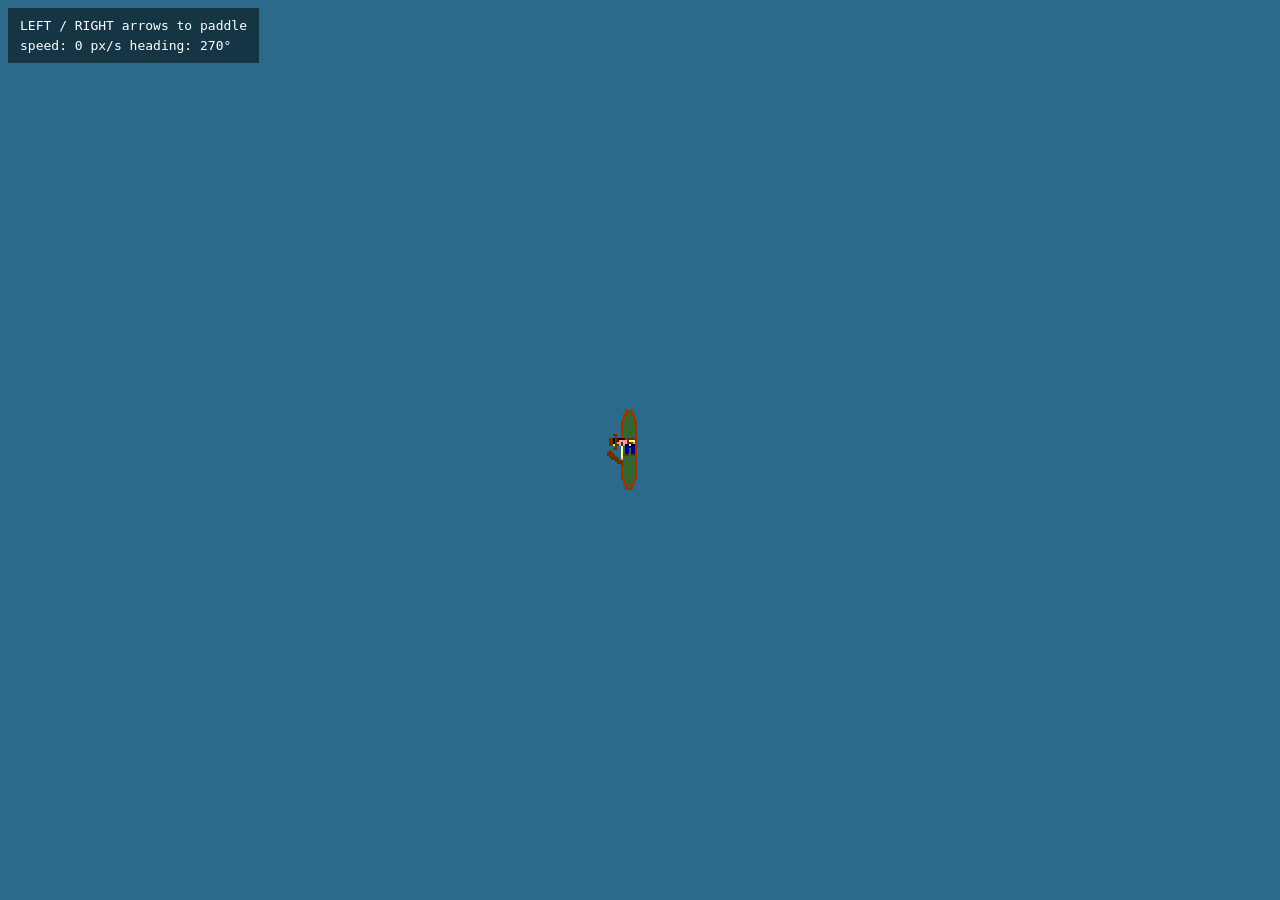
==== paddle/index.html @ dc981122 "fuck off mythos" ====
<!DOCTYPE html>
<html>
<head>
  <meta charset="utf-8">
  <meta name="viewport" content="width=device-width, initial-scale=1.0">
  <title>Paddle Prototype</title>
  <style>
    html, body {
      margin: 0;
      padding: 0;
      background: #1b3a4b;
      overflow: hidden;
      font-family: monospace;
      color: #fff;
    }
    canvas {
      display: block;
      image-rendering: pixelated;
    }
    #hud {
      position: fixed;
      top: 8px;
      left: 8px;
      background: rgba(0, 0, 0, 0.5);
      padding: 8px 12px;
      font-size: 13px;
      line-height: 1.5;
      pointer-events: none;
    }
  </style>
</head>
<body>
  <div id="hud">
    LEFT / RIGHT arrows to paddle<br>
    <span id="stats"></span>
  </div>
  <canvas id="world"></canvas>

  <script>
    // --- sprite sheet: second row of canoe_concept.gif ---
    // 4 frames, 40x45 each, at x = 0, 41, 82, 123, y = 45.
    // Frames 0-1: stroke on the left side. Frames 2-3: stroke on the right side.
    const FRAME_W = 40;
    const FRAME_H = 45;
    const FRAME_Y = 45;
    const FRAME_X = [0, 41, 82, 123];
    const LEFT_STROKE = [0, 1];
    const RIGHT_STROKE = [2, 3];
    const IDLE_FRAME = 1;

    const SCALE = 2;

    // --- physics tuning ---
    const TURN_PER_STROKE = Math.PI / 14;  // radians the boat rotates per press
    const THRUST_PER_STROKE = 25;          // px/sec added along heading per press
    const DRAG = 0.35;                     // fraction of velocity kept per second
    const STROKE_FRAME_MS = 110;           // ms per animation frame of a stroke

    const canvas = document.getElementById('world');
    const ctx = canvas.getContext('2d');
    const stats = document.getElementById('stats');

    function resize() {
      canvas.width = window.innerWidth;
      canvas.height = window.innerHeight;
      ctx.imageSmoothingEnabled = false;
    }
    window.addEventListener('resize', resize);
    resize();

    const sheet = new Image();
    sheet.src = '../img/canoe_concept.gif';

    const boat = {
      x: window.innerWidth / 2,
      y: window.innerHeight / 2,
      heading: -Math.PI / 2,   // pointing up; sprite faces east at heading 0
      vx: 0,
      vy: 0,
      // animation state
      strokeFrames: null,
      strokeStart: 0,
    };

    function paddle(side) {
      // a stroke on one side pushes the bow toward the opposite side,
      // then propels the boat along its new heading
      if (side === 'left') {
        boat.heading += TURN_PER_STROKE;
        boat.strokeFrames = LEFT_STROKE;
      } else {
        boat.heading -= TURN_PER_STROKE;
        boat.strokeFrames = RIGHT_STROKE;
      }
      boat.vx += Math.cos(boat.heading) * THRUST_PER_STROKE;
      boat.vy += Math.sin(boat.heading) * THRUST_PER_STROKE;
      boat.strokeStart = performance.now();
    }

    window.addEventListener('keydown', (e) => {
      if (e.key === 'ArrowLeft') { paddle('left'); e.preventDefault(); }
      if (e.key === 'ArrowRight') { paddle('right'); e.preventDefault(); }
    });

    function currentFrame(now) {
      if (boat.strokeFrames) {
        const i = Math.floor((now - boat.strokeStart) / STROKE_FRAME_MS);
        if (i < boat.strokeFrames.length) return boat.strokeFrames[i];
        boat.strokeFrames = null;
      }
      return IDLE_FRAME;
    }

    function drawVector(cx, cy) {
      const speed = Math.hypot(boat.vx, boat.vy);
      if (speed < 1) return;
      const angle = Math.atan2(boat.vy, boat.vx);
      const len = Math.min(30 + speed, 160);
      const tipX = cx + Math.cos(angle) * len;
      const tipY = cy + Math.sin(angle) * len;

      ctx.strokeStyle = '#ffdd55';
      ctx.fillStyle = '#ffdd55';
      ctx.lineWidth = 3;
      ctx.beginPath();
      ctx.moveTo(cx, cy);
      ctx.lineTo(tipX, tipY);
      ctx.stroke();

      // arrowhead
      const headLen = 10;
      ctx.beginPath();
      ctx.moveTo(tipX, tipY);
      ctx.lineTo(tipX - headLen * Math.cos(angle - 0.4), tipY - headLen * Math.sin(angle - 0.4));
      ctx.lineTo(tipX - headLen * Math.cos(angle + 0.4), tipY - headLen * Math.sin(angle + 0.4));
      ctx.closePath();
      ctx.fill();
    }

    let last = performance.now();
    function tick(now) {
      const dt = Math.min((now - last) / 1000, 0.1);
      last = now;

      // integrate velocity with water drag
      boat.x += boat.vx * dt;
      boat.y += boat.vy * dt;
      const keep = Math.pow(DRAG, dt);
      boat.vx *= keep;
      boat.vy *= keep;

      // wrap around the screen
      const m = FRAME_W * SCALE;
      if (boat.x < -m) boat.x = canvas.width + m;
      if (boat.x > canvas.width + m) boat.x = -m;
      if (boat.y < -m) boat.y = canvas.height + m;
      if (boat.y > canvas.height + m) boat.y = -m;

      // water
      ctx.fillStyle = '#2b6a8a';
      ctx.fillRect(0, 0, canvas.width, canvas.height);

      if (sheet.complete && sheet.naturalWidth) {
        const frame = currentFrame(now);
        ctx.save();
        ctx.translate(boat.x, boat.y);
        // sprite faces east in the sheet, so rotate by the heading directly
        ctx.rotate(boat.heading);
        ctx.drawImage(
          sheet,
          FRAME_X[frame], FRAME_Y, FRAME_W, FRAME_H,
          -FRAME_W * SCALE / 2, -FRAME_H * SCALE / 2,
          FRAME_W * SCALE, FRAME_H * SCALE
        );
        ctx.restore();
      }

      drawVector(boat.x, boat.y);

      const speed = Math.hypot(boat.vx, boat.vy);
      const deg = ((boat.heading * 180 / Math.PI) % 360 + 360) % 360;
      stats.textContent = 'speed: ' + speed.toFixed(0) + ' px/s  heading: ' + deg.toFixed(0) + '\u00B0';

      requestAnimationFrame(tick);
    }
    requestAnimationFrame(tick);
  </script>
</body>
</html>
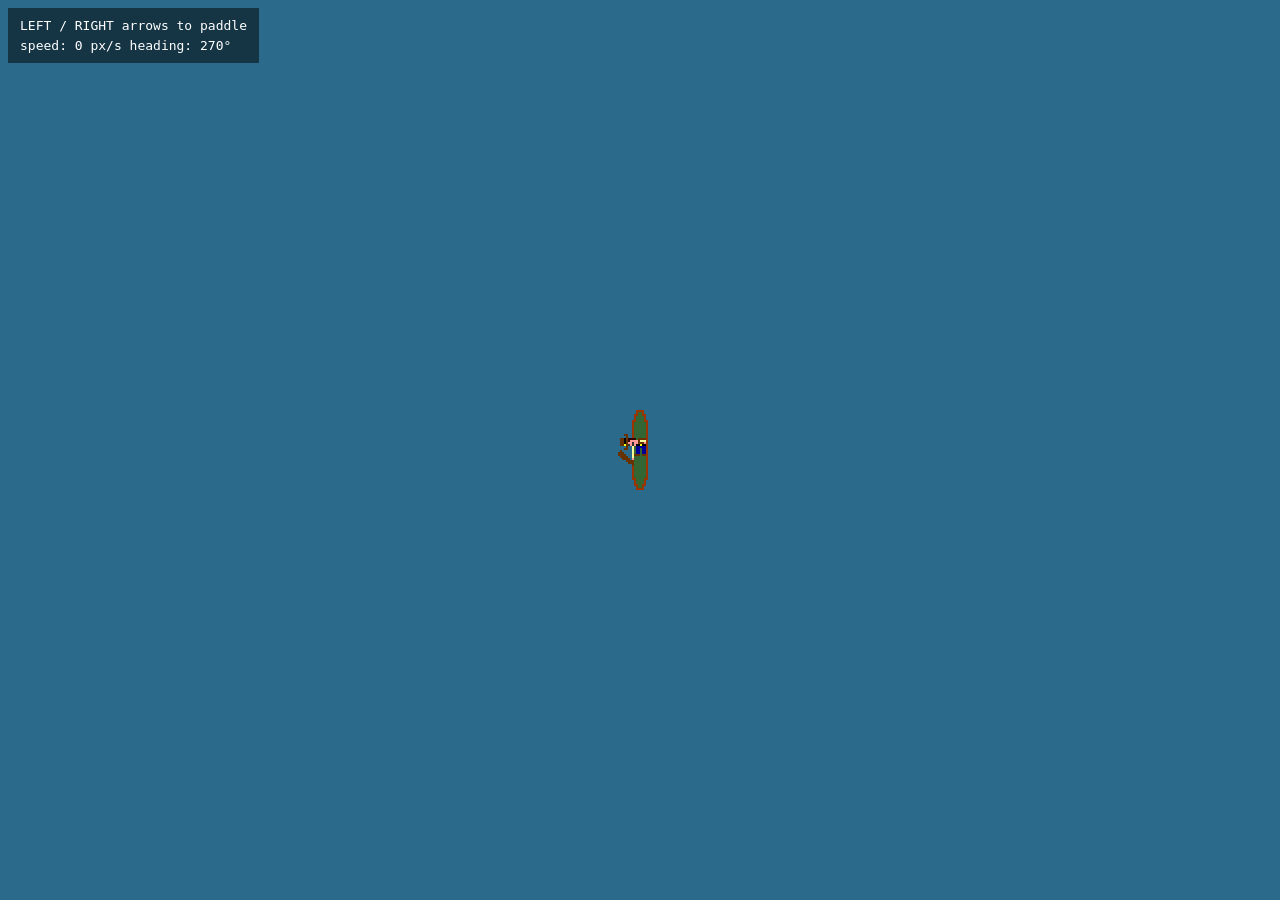
==== commit 476d4348: "canoe" ====
--- a/paddle/index.html
+++ b/paddle/index.html
@@ -48,6 +48,10 @@
     const RIGHT_STROKE = [2, 3];
     const IDLE_FRAME = 1;
 
+    // where the cowboy sits within a frame; used as the pivot for rotation
+    const PIVOT_X = 20;
+    const PIVOT_Y = 17;
+
     const SCALE = 2;
 
     // --- physics tuning ---
@@ -75,8 +79,7 @@
       x: window.innerWidth / 2,
       y: window.innerHeight / 2,
       heading: -Math.PI / 2,   // pointing up; sprite faces east at heading 0
-      vx: 0,
-      vy: 0,
+      speed: 0,                // velocity is always along the heading
       // animation state
       strokeFrames: null,
       strokeStart: 0,
@@ -92,8 +95,7 @@
         boat.heading -= TURN_PER_STROKE;
         boat.strokeFrames = RIGHT_STROKE;
       }
-      boat.vx += Math.cos(boat.heading) * THRUST_PER_STROKE;
-      boat.vy += Math.sin(boat.heading) * THRUST_PER_STROKE;
+      boat.speed += THRUST_PER_STROKE;
       boat.strokeStart = performance.now();
     }
 
@@ -111,28 +113,25 @@
       return IDLE_FRAME;
     }
 
-    function drawVector(cx, cy) {
-      const speed = Math.hypot(boat.vx, boat.vy);
-      if (speed < 1) return;
-      const angle = Math.atan2(boat.vy, boat.vx);
-      const len = Math.min(30 + speed, 160);
-      const tipX = cx + Math.cos(angle) * len;
-      const tipY = cy + Math.sin(angle) * len;
+    // drawn inside the boat's rotated transform, so it can never
+    // point a different way than the sprite: straight along local +x
+    function drawVector() {
+      if (boat.speed < 1) return;
+      const len = Math.min(30 + boat.speed, 160);
 
       ctx.strokeStyle = '#ffdd55';
       ctx.fillStyle = '#ffdd55';
       ctx.lineWidth = 3;
       ctx.beginPath();
-      ctx.moveTo(cx, cy);
-      ctx.lineTo(tipX, tipY);
+      ctx.moveTo(0, 0);
+      ctx.lineTo(len, 0);
       ctx.stroke();
 
       // arrowhead
-      const headLen = 10;
       ctx.beginPath();
-      ctx.moveTo(tipX, tipY);
-      ctx.lineTo(tipX - headLen * Math.cos(angle - 0.4), tipY - headLen * Math.sin(angle - 0.4));
-      ctx.lineTo(tipX - headLen * Math.cos(angle + 0.4), tipY - headLen * Math.sin(angle + 0.4));
+      ctx.moveTo(len, 0);
+      ctx.lineTo(len - 9, -4);
+      ctx.lineTo(len - 9, 4);
       ctx.closePath();
       ctx.fill();
     }
@@ -142,12 +141,10 @@
       const dt = Math.min((now - last) / 1000, 0.1);
       last = now;
 
-      // integrate velocity with water drag
-      boat.x += boat.vx * dt;
-      boat.y += boat.vy * dt;
-      const keep = Math.pow(DRAG, dt);
-      boat.vx *= keep;
-      boat.vy *= keep;
+      // move along the heading, with water drag on speed
+      boat.x += Math.cos(boat.heading) * boat.speed * dt;
+      boat.y += Math.sin(boat.heading) * boat.speed * dt;
+      boat.speed *= Math.pow(DRAG, dt);
 
       // wrap around the screen
       const m = FRAME_W * SCALE;
@@ -160,26 +157,24 @@
       ctx.fillStyle = '#2b6a8a';
       ctx.fillRect(0, 0, canvas.width, canvas.height);
 
+      ctx.save();
+      ctx.translate(boat.x, boat.y);
+      // sprite faces east in the sheet, so rotate by the heading directly
+      ctx.rotate(boat.heading);
       if (sheet.complete && sheet.naturalWidth) {
         const frame = currentFrame(now);
-        ctx.save();
-        ctx.translate(boat.x, boat.y);
-        // sprite faces east in the sheet, so rotate by the heading directly
-        ctx.rotate(boat.heading);
         ctx.drawImage(
           sheet,
           FRAME_X[frame], FRAME_Y, FRAME_W, FRAME_H,
-          -FRAME_W * SCALE / 2, -FRAME_H * SCALE / 2,
+          -PIVOT_X * SCALE, -PIVOT_Y * SCALE,
           FRAME_W * SCALE, FRAME_H * SCALE
         );
-        ctx.restore();
       }
+      drawVector();
+      ctx.restore();
 
-      drawVector(boat.x, boat.y);
-
-      const speed = Math.hypot(boat.vx, boat.vy);
       const deg = ((boat.heading * 180 / Math.PI) % 360 + 360) % 360;
-      stats.textContent = 'speed: ' + speed.toFixed(0) + ' px/s  heading: ' + deg.toFixed(0) + '\u00B0';
+      stats.textContent = 'speed: ' + boat.speed.toFixed(0) + ' px/s  heading: ' + deg.toFixed(0) + '\u00B0';
 
       requestAnimationFrame(tick);
     }
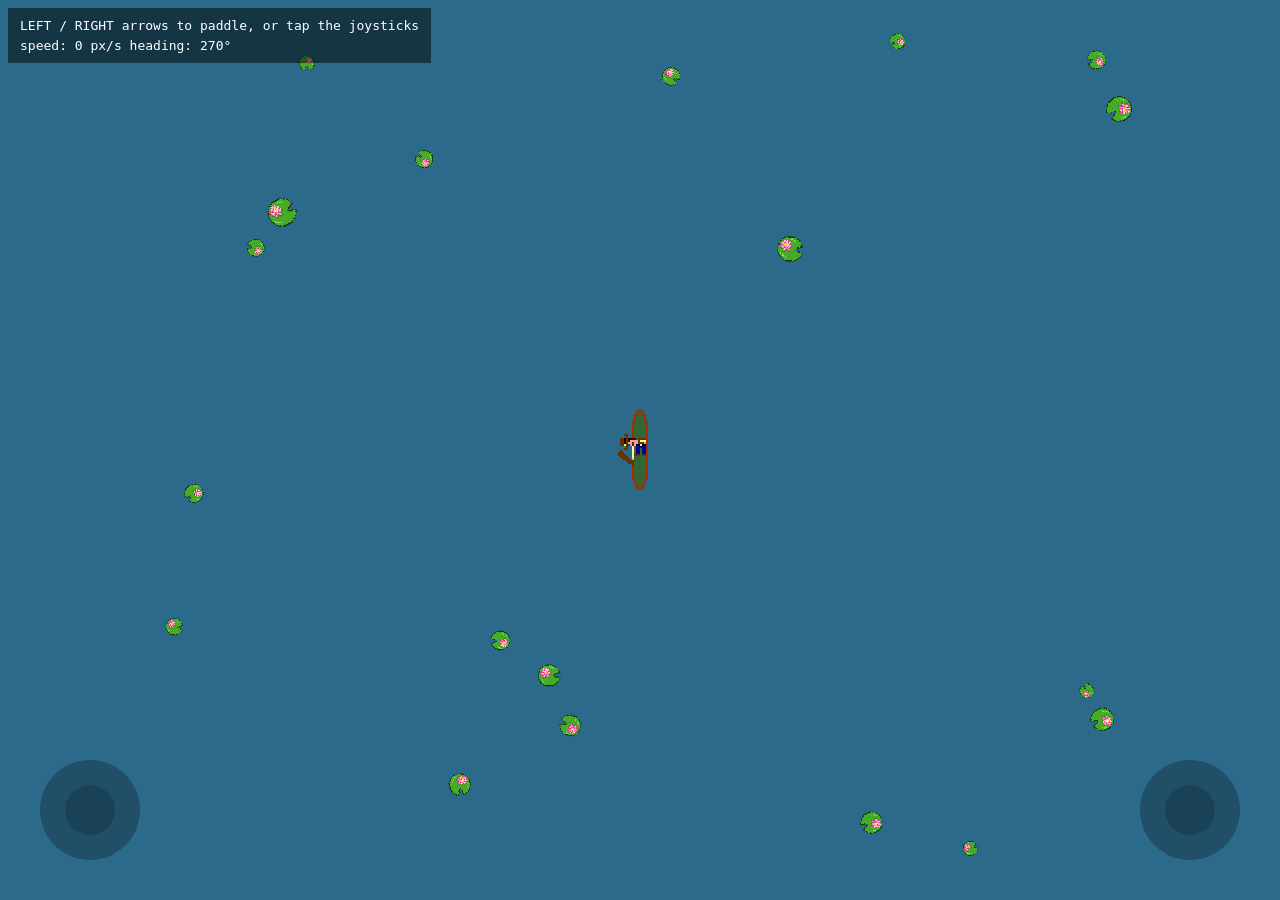
==== commit 480c976e: "lily pads" ====
--- a/paddle/index.html
+++ b/paddle/index.html
@@ -2,7 +2,7 @@
 <html>
 <head>
   <meta charset="utf-8">
-  <meta name="viewport" content="width=device-width, initial-scale=1.0">
+  <meta name="viewport" content="width=device-width, initial-scale=1.0, maximum-scale=1.0, user-scalable=no">
   <title>Paddle Prototype</title>
   <style>
     html, body {
@@ -12,10 +12,23 @@
       overflow: hidden;
       font-family: monospace;
       color: #fff;
+      touch-action: none;
     }
     canvas {
       display: block;
       image-rendering: pixelated;
+    }
+    .joystick {
+      position: fixed;
+      bottom: 30px;
+      width: 120px;
+      height: 120px;
+    }
+    #joystick-left {
+      left: 30px;
+    }
+    #joystick-right {
+      right: 30px;
     }
     #hud {
       position: fixed;
@@ -31,11 +44,15 @@
 </head>
 <body>
   <div id="hud">
-    LEFT / RIGHT arrows to paddle<br>
+    LEFT / RIGHT arrows to paddle, or tap the joysticks<br>
     <span id="stats"></span>
   </div>
   <canvas id="world"></canvas>
 
+  <div id="joystick-left" class="joystick"></div>
+  <div id="joystick-right" class="joystick"></div>
+
+  <script src="../thirdjs/nipplejs.min.js"></script>
   <script>
     // --- sprite sheet: second row of canoe_concept.gif ---
     // 4 frames, 40x45 each, at x = 0, 41, 82, 123, y = 45.
@@ -54,12 +71,19 @@
 
     const SCALE = 2;
 
+    // the demo only has one mode for now, but the joysticks are gated on
+    // it so other modes (riding, shooting, ...) can reuse the same sticks
+    const PADDLE = 'PADDLE';
+    let MODE = PADDLE;
+
     // --- physics tuning ---
     const TURN_PER_STROKE = Math.PI / 14;  // radians the boat rotates per press
     const THRUST_PER_STROKE = 25;          // px/sec added along heading per press
     const DRAG = 0.35;                     // fraction of velocity kept per second
     const STROKE_FRAME_MS = 110;           // ms per animation frame of a stroke
 
+    const DRAW_VECTOR = false;             // debug: draw the velocity arrow
+
     const canvas = document.getElementById('world');
     const ctx = canvas.getContext('2d');
     const stats = document.getElementById('stats');
@@ -74,6 +98,41 @@
 
     const sheet = new Image();
     sheet.src = '../img/canoe_concept.gif';
+
+    // --- lily pads ---
+    const lilyPadImage = new Image();
+    lilyPadImage.src = '../img/lily-pad.png';
+
+    const LILY_PADS_PER_PIXEL = 1 / 60000;  // roughly one pad per 245x245 area
+    let lilyPads = [];
+
+    function scatterLilyPads() {
+      const count = Math.round(canvas.width * canvas.height * LILY_PADS_PER_PIXEL);
+      lilyPads = [];
+      for (let i = 0; i < count; i++) {
+        lilyPads.push({
+          x: Math.random() * canvas.width,
+          y: Math.random() * canvas.height,
+          rotation: Math.random() * Math.PI * 2,
+          scale: (0.6 + Math.random() * 0.8) / 2,
+        });
+      }
+    }
+    scatterLilyPads();
+    window.addEventListener('resize', scatterLilyPads);
+
+    function drawLilyPads() {
+      if (!lilyPadImage.complete || !lilyPadImage.naturalWidth) return;
+      for (const pad of lilyPads) {
+        const w = lilyPadImage.naturalWidth * pad.scale;
+        const h = lilyPadImage.naturalHeight * pad.scale;
+        ctx.save();
+        ctx.translate(pad.x, pad.y);
+        ctx.rotate(pad.rotation);
+        ctx.drawImage(lilyPadImage, -w / 2, -h / 2, w, h);
+        ctx.restore();
+      }
+    }
 
     const boat = {
       x: window.innerWidth / 2,
@@ -99,10 +158,54 @@
       boat.strokeStart = performance.now();
     }
 
+    // canonicalize raw key presses into game inputs, in the same spirit
+    // as js/util/keyboard.js: arrows, WASD, and vim-style HJKL all map
+    // onto the two paddle actions
+    const PADDLE_LEFT = 'PADDLE_LEFT';
+    const PADDLE_RIGHT = 'PADDLE_RIGHT';
+
+    const KEY_BINDINGS = {
+      'ArrowLeft': PADDLE_LEFT,
+      'ArrowRight': PADDLE_RIGHT,
+      'a': PADDLE_LEFT,
+      'd': PADDLE_RIGHT,
+      'h': PADDLE_LEFT,
+      'l': PADDLE_RIGHT,
+    };
+
     window.addEventListener('keydown', (e) => {
-      if (e.key === 'ArrowLeft') { paddle('left'); e.preventDefault(); }
-      if (e.key === 'ArrowRight') { paddle('right'); e.preventDefault(); }
+      const input = KEY_BINDINGS[e.key.length === 1 ? e.key.toLowerCase() : e.key];
+      if (!input) return;
+      e.preventDefault();
+
+      if (input === PADDLE_LEFT) paddle('left');
+      if (input === PADDLE_RIGHT) paddle('right');
     });
+
+    // --- touch joysticks (nipplejs) ---
+    // each press of a stick is one paddle stroke on that side
+    const JOYSTICK_SIZE = 100;
+
+    function makeJoystick(zoneId, side) {
+      const stick = nipplejs.create({
+        zone: document.getElementById(zoneId),
+        mode: 'static',
+        position: { top: '50%', left: '50%' },
+        color: 'black',
+        size: JOYSTICK_SIZE,
+      });
+
+      stick.on('start', function () {
+        if (MODE === PADDLE) {
+          paddle(side);
+        }
+      });
+
+      return stick;
+    }
+
+    makeJoystick('joystick-left', 'left');
+    makeJoystick('joystick-right', 'right');
 
     function currentFrame(now) {
       if (boat.strokeFrames) {
@@ -156,6 +259,8 @@
       // water
       ctx.fillStyle = '#2b6a8a';
       ctx.fillRect(0, 0, canvas.width, canvas.height);
+
+      drawLilyPads();
 
       ctx.save();
       ctx.translate(boat.x, boat.y);
@@ -170,7 +275,7 @@
           FRAME_W * SCALE, FRAME_H * SCALE
         );
       }
-      drawVector();
+      if (DRAW_VECTOR) drawVector();
       ctx.restore();
 
       const deg = ((boat.heading * 180 / Math.PI) % 360 + 360) % 360;
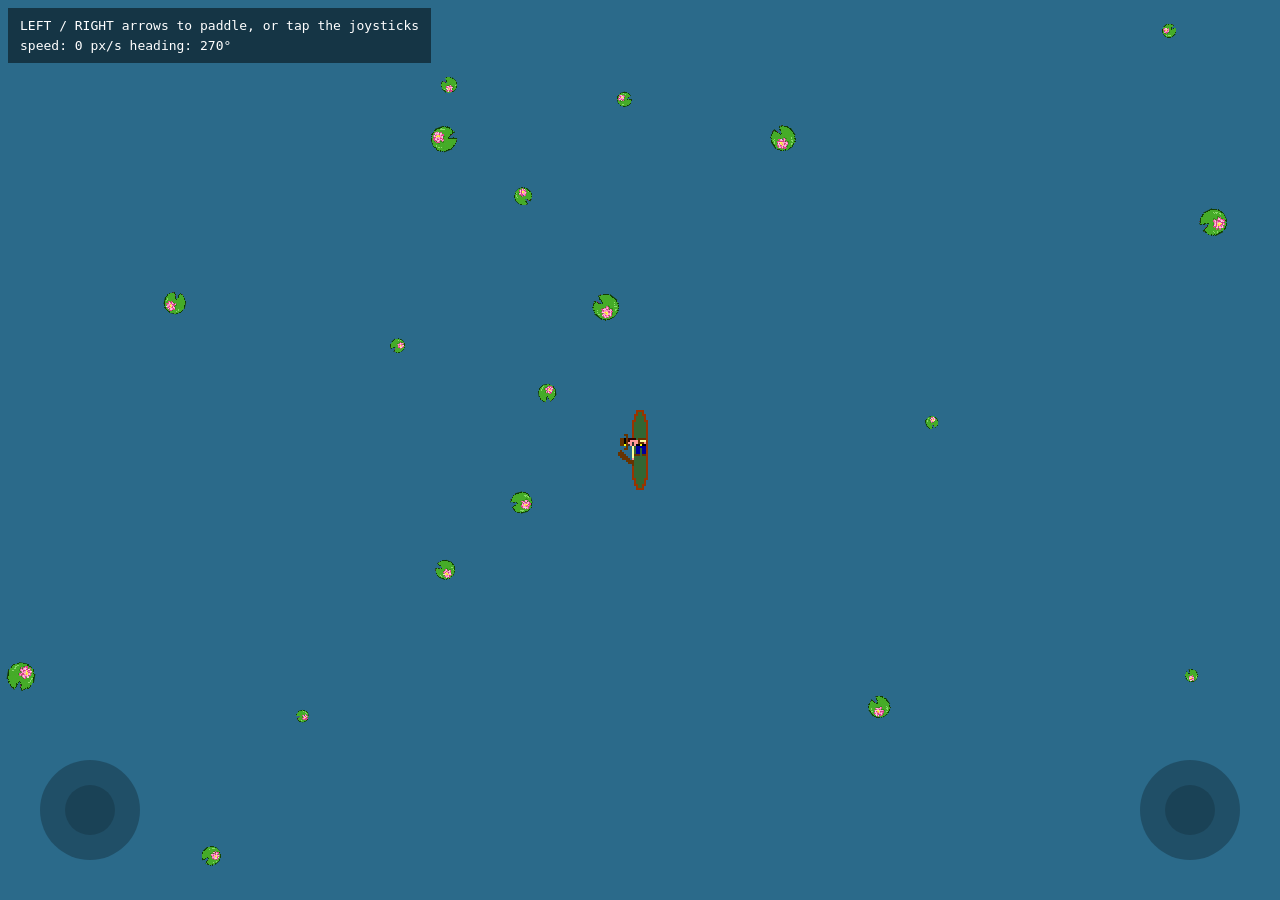
==== commit 446b6d02: "fix cowboy paddle" ====
--- a/paddle/index.html
+++ b/paddle/index.html
@@ -174,6 +174,7 @@
     };
 
     window.addEventListener('keydown', (e) => {
+      if (e.metaKey || e.ctrlKey) return;
       const input = KEY_BINDINGS[e.key.length === 1 ? e.key.toLowerCase() : e.key];
       if (!input) return;
       e.preventDefault();
